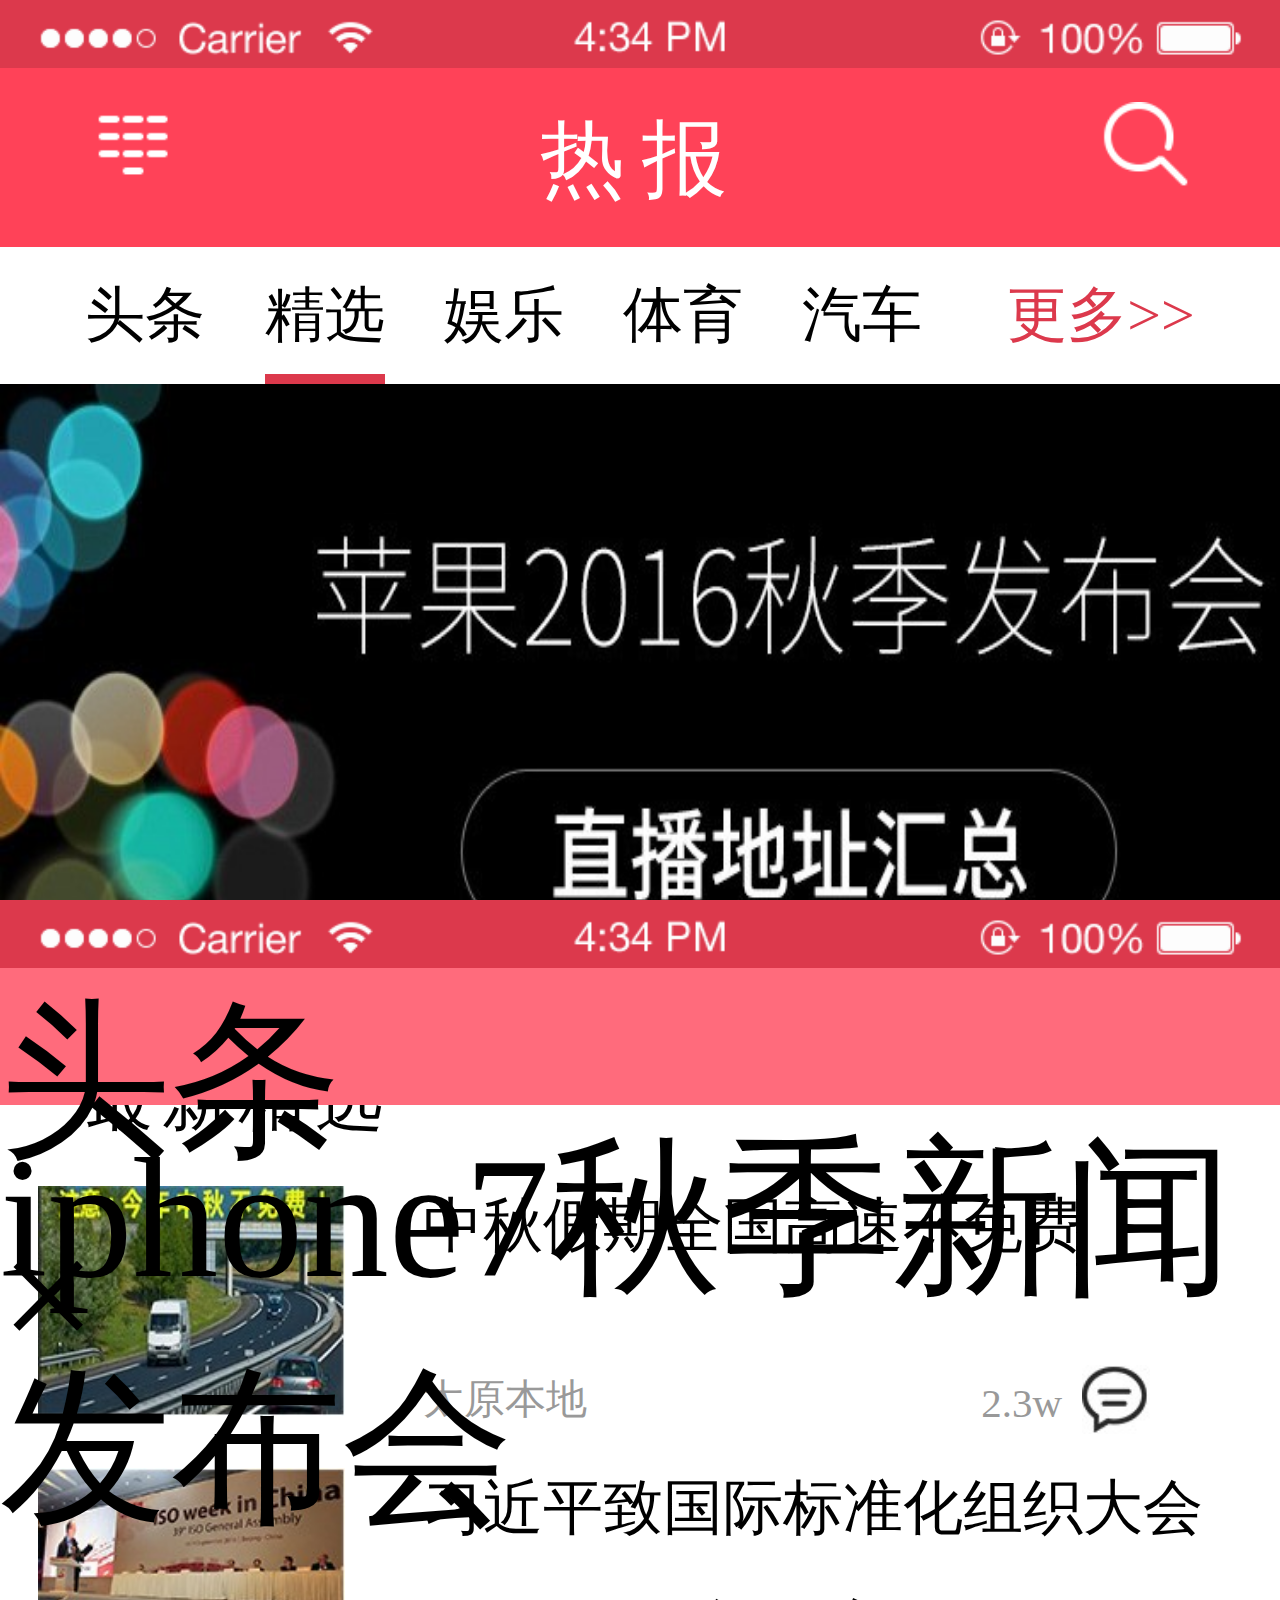
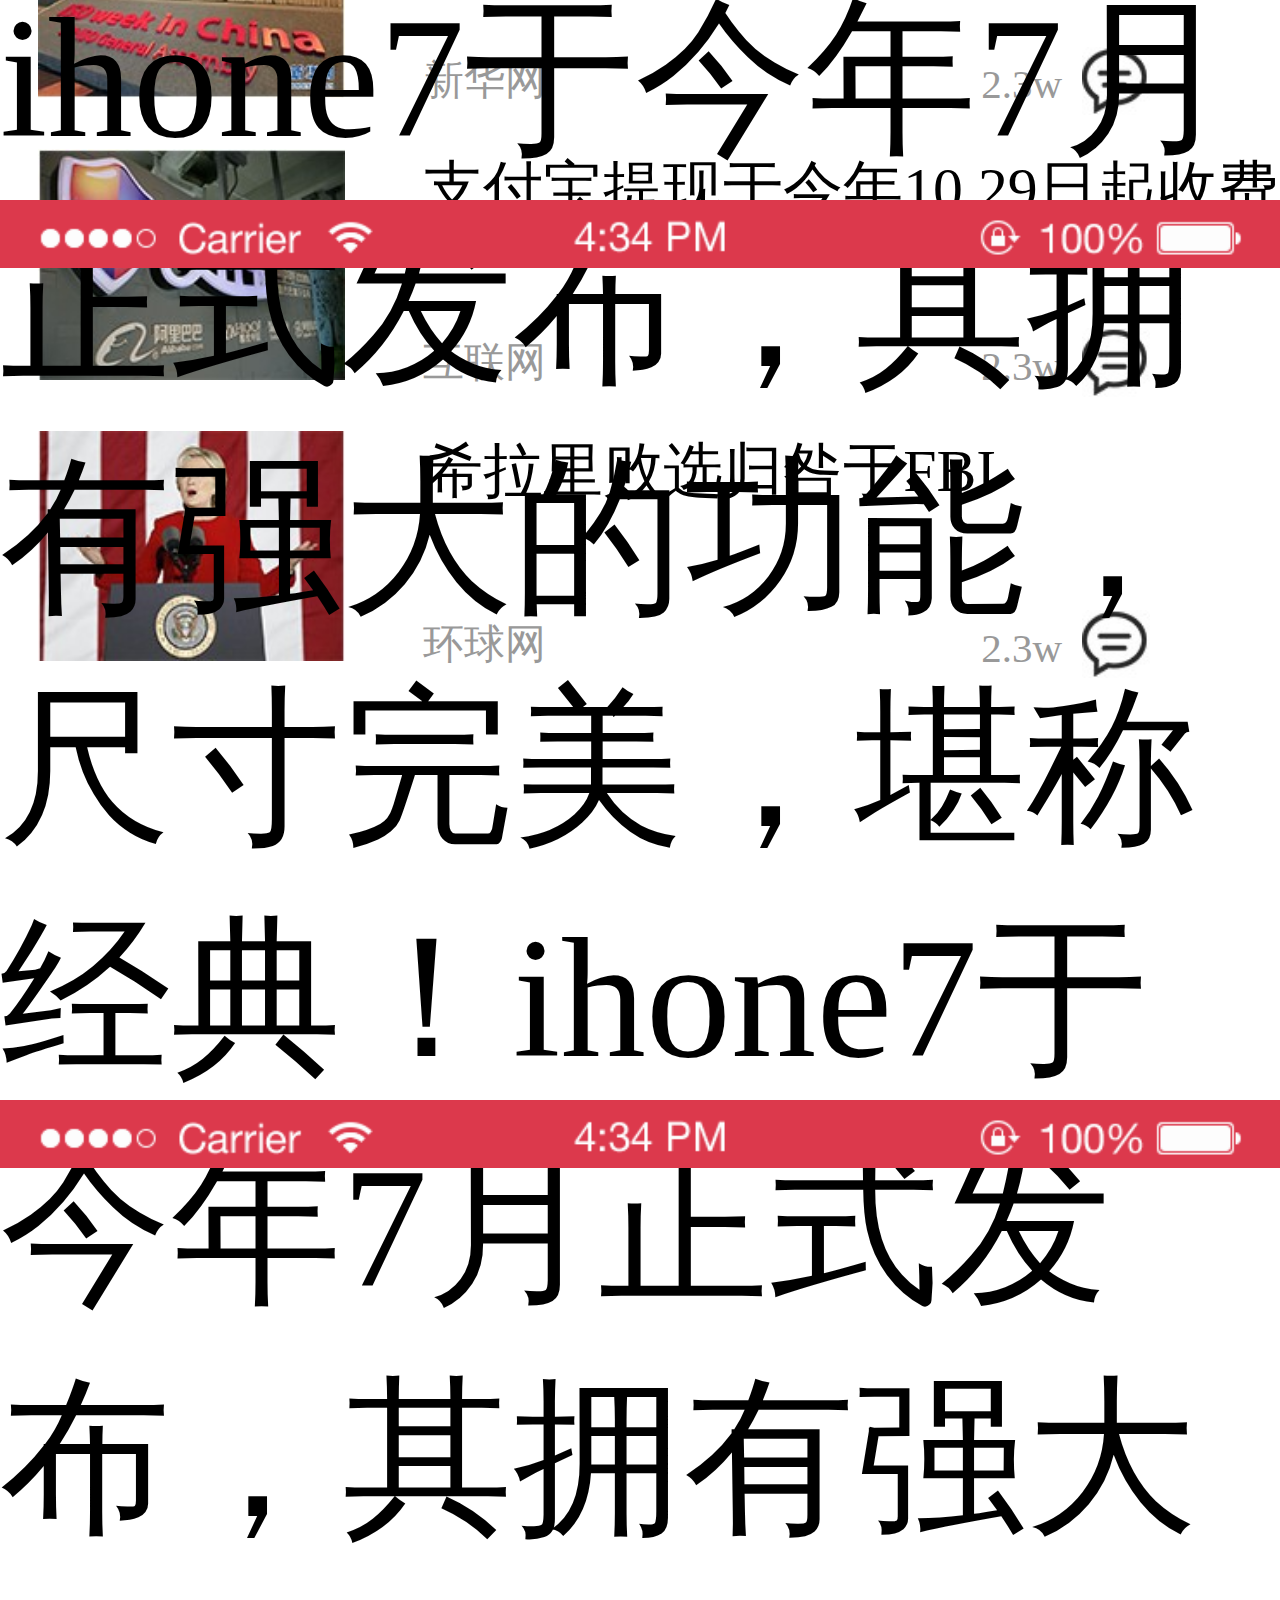
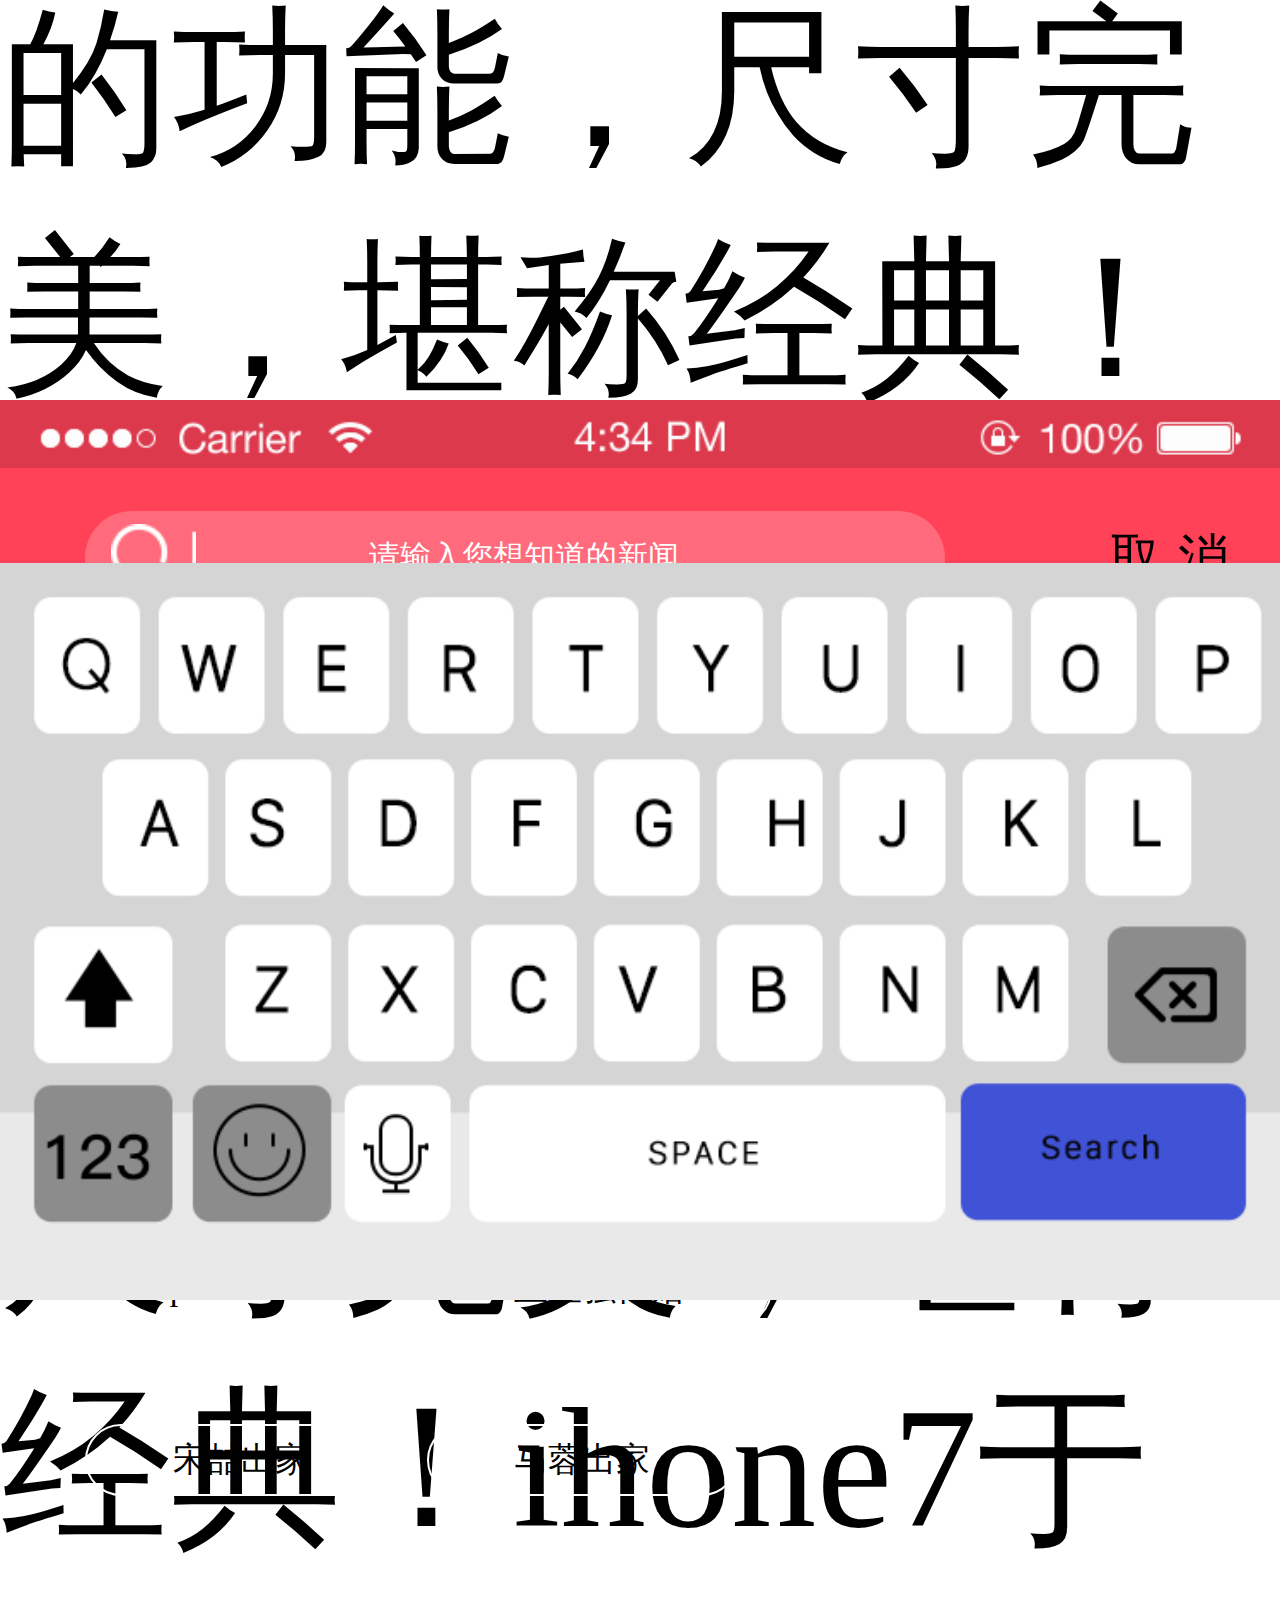
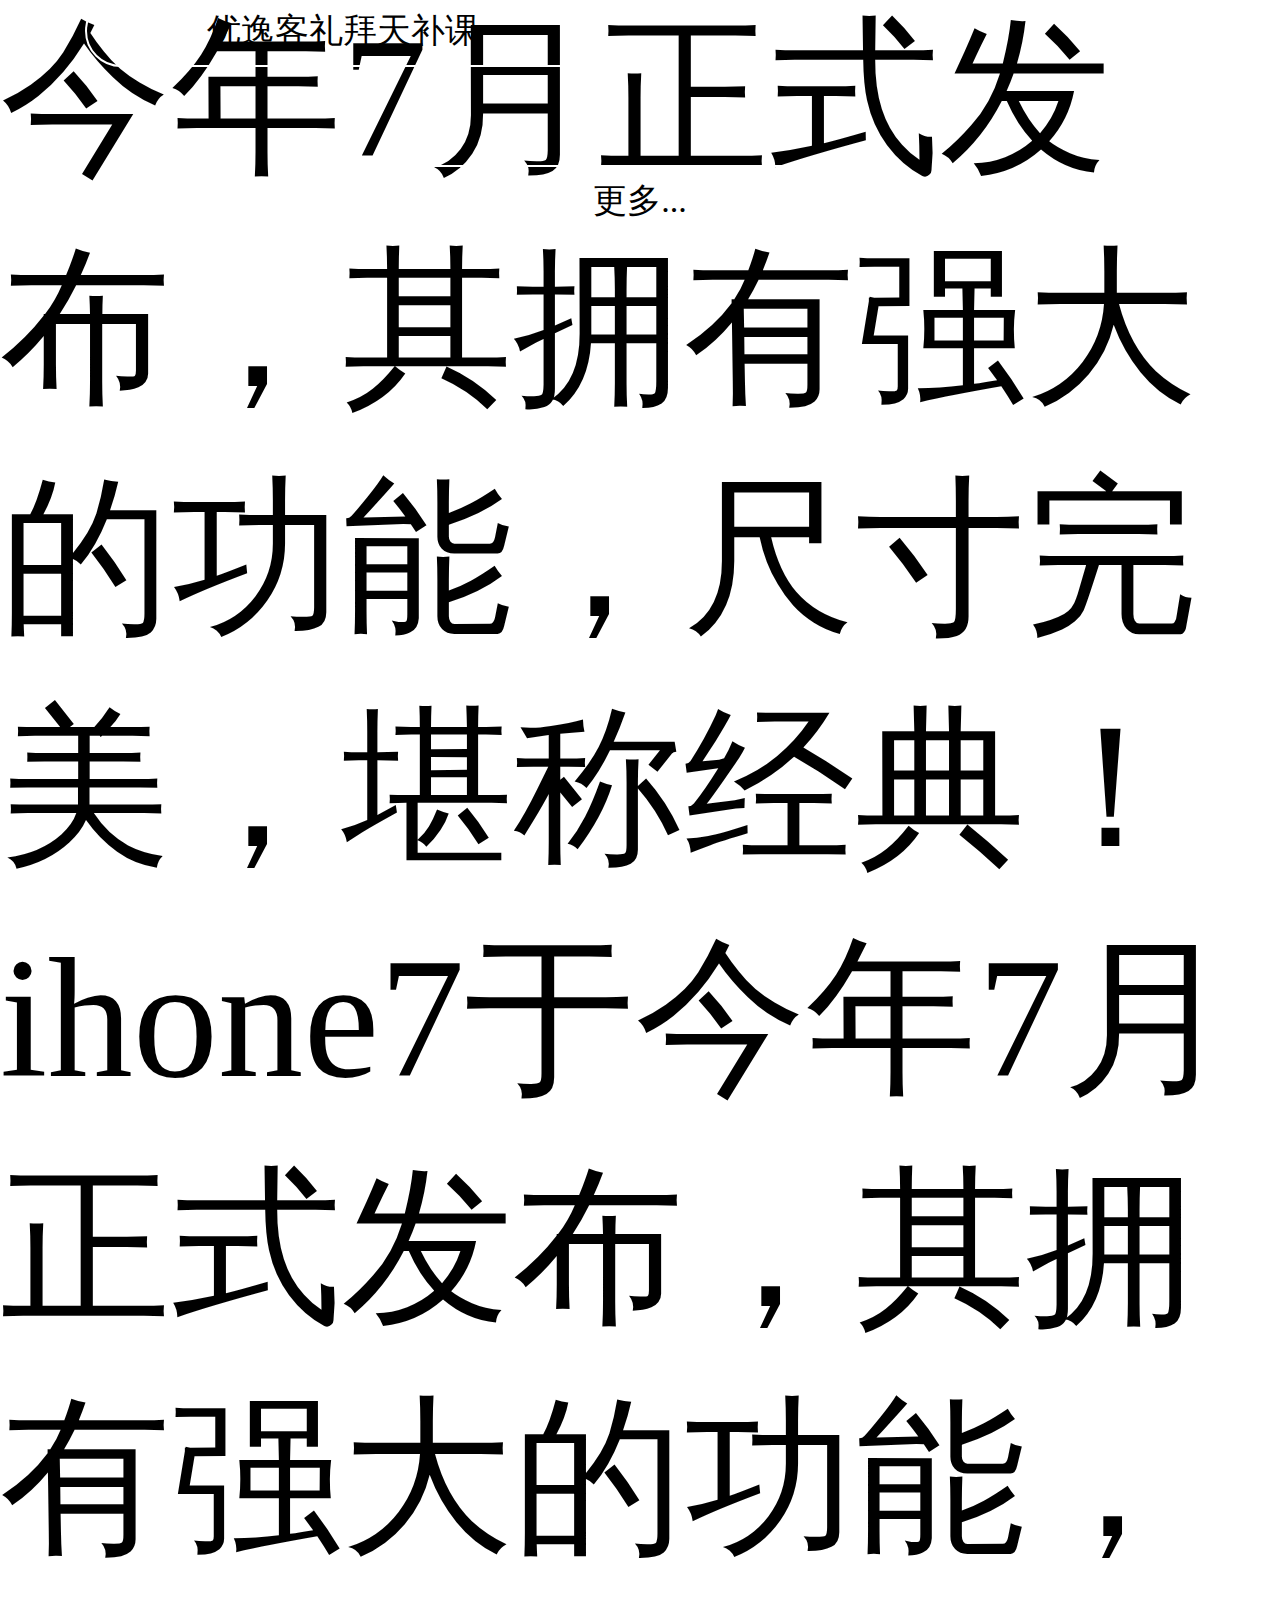
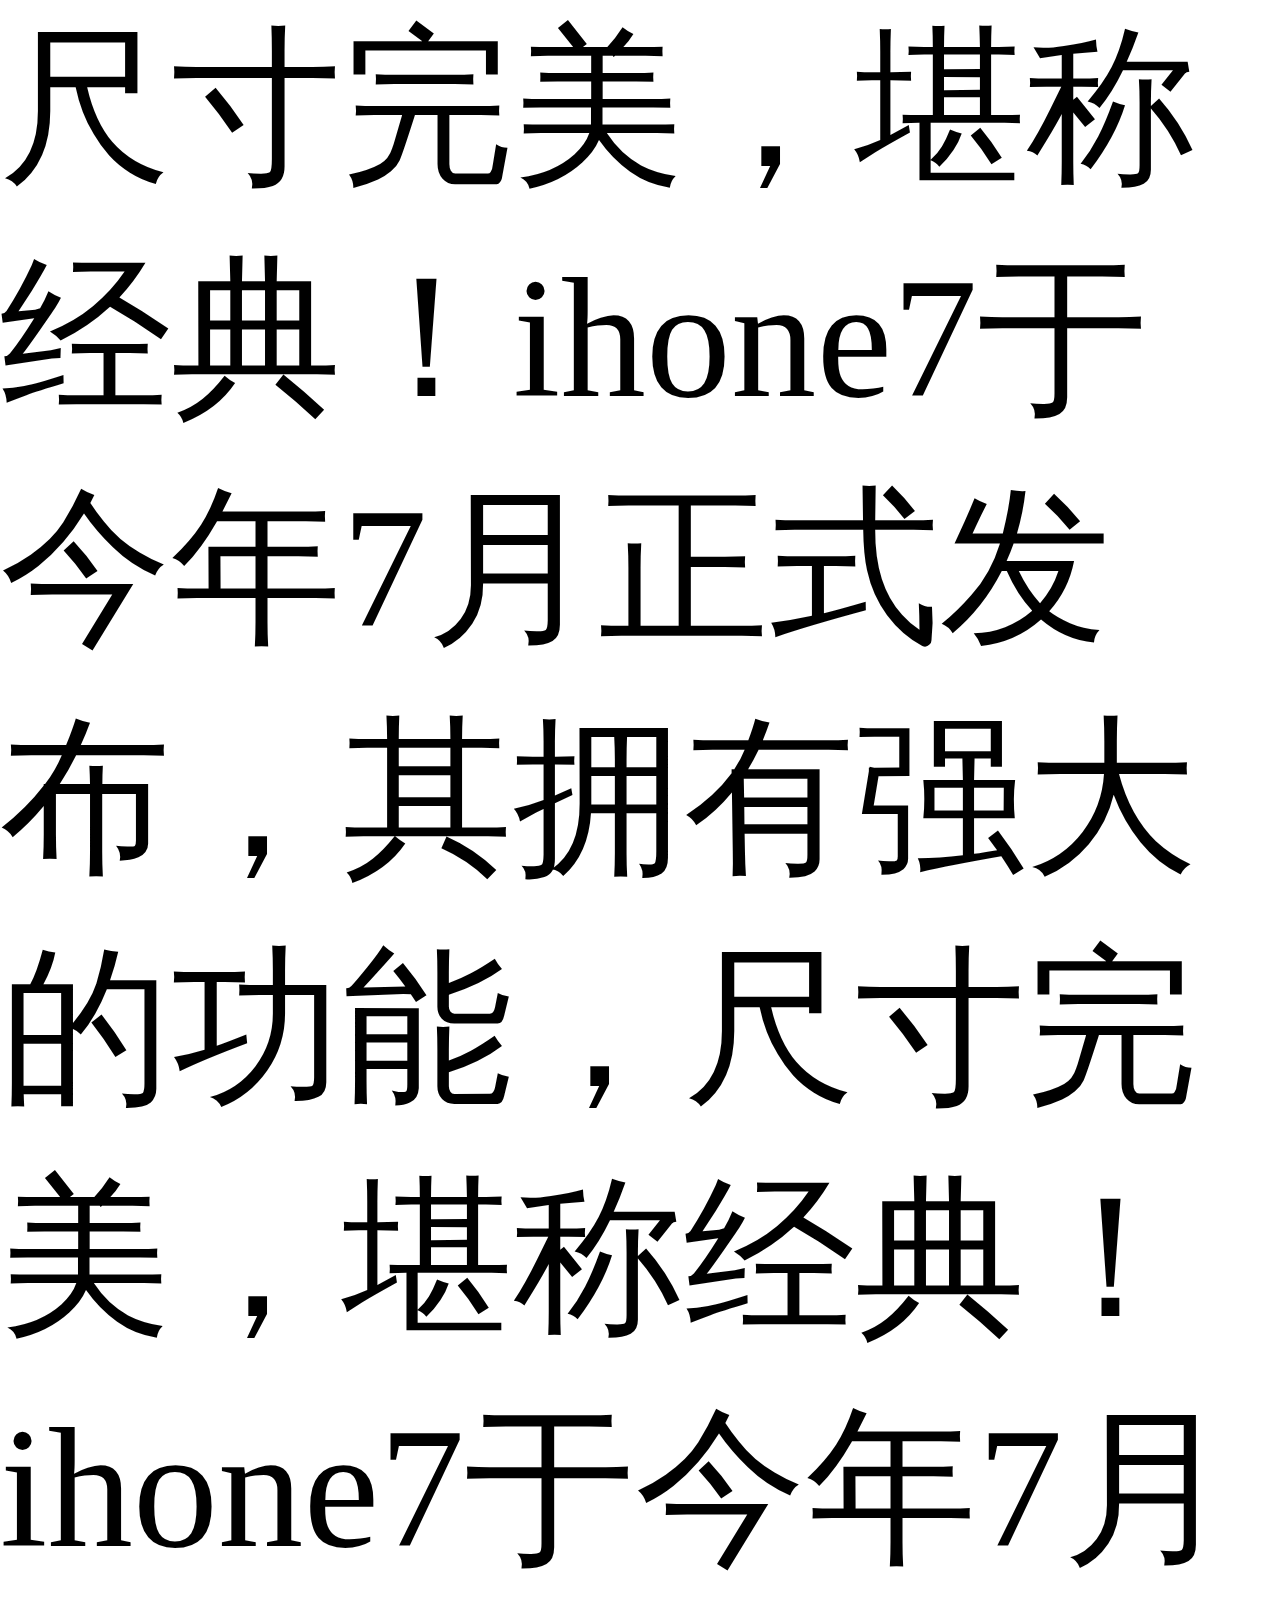
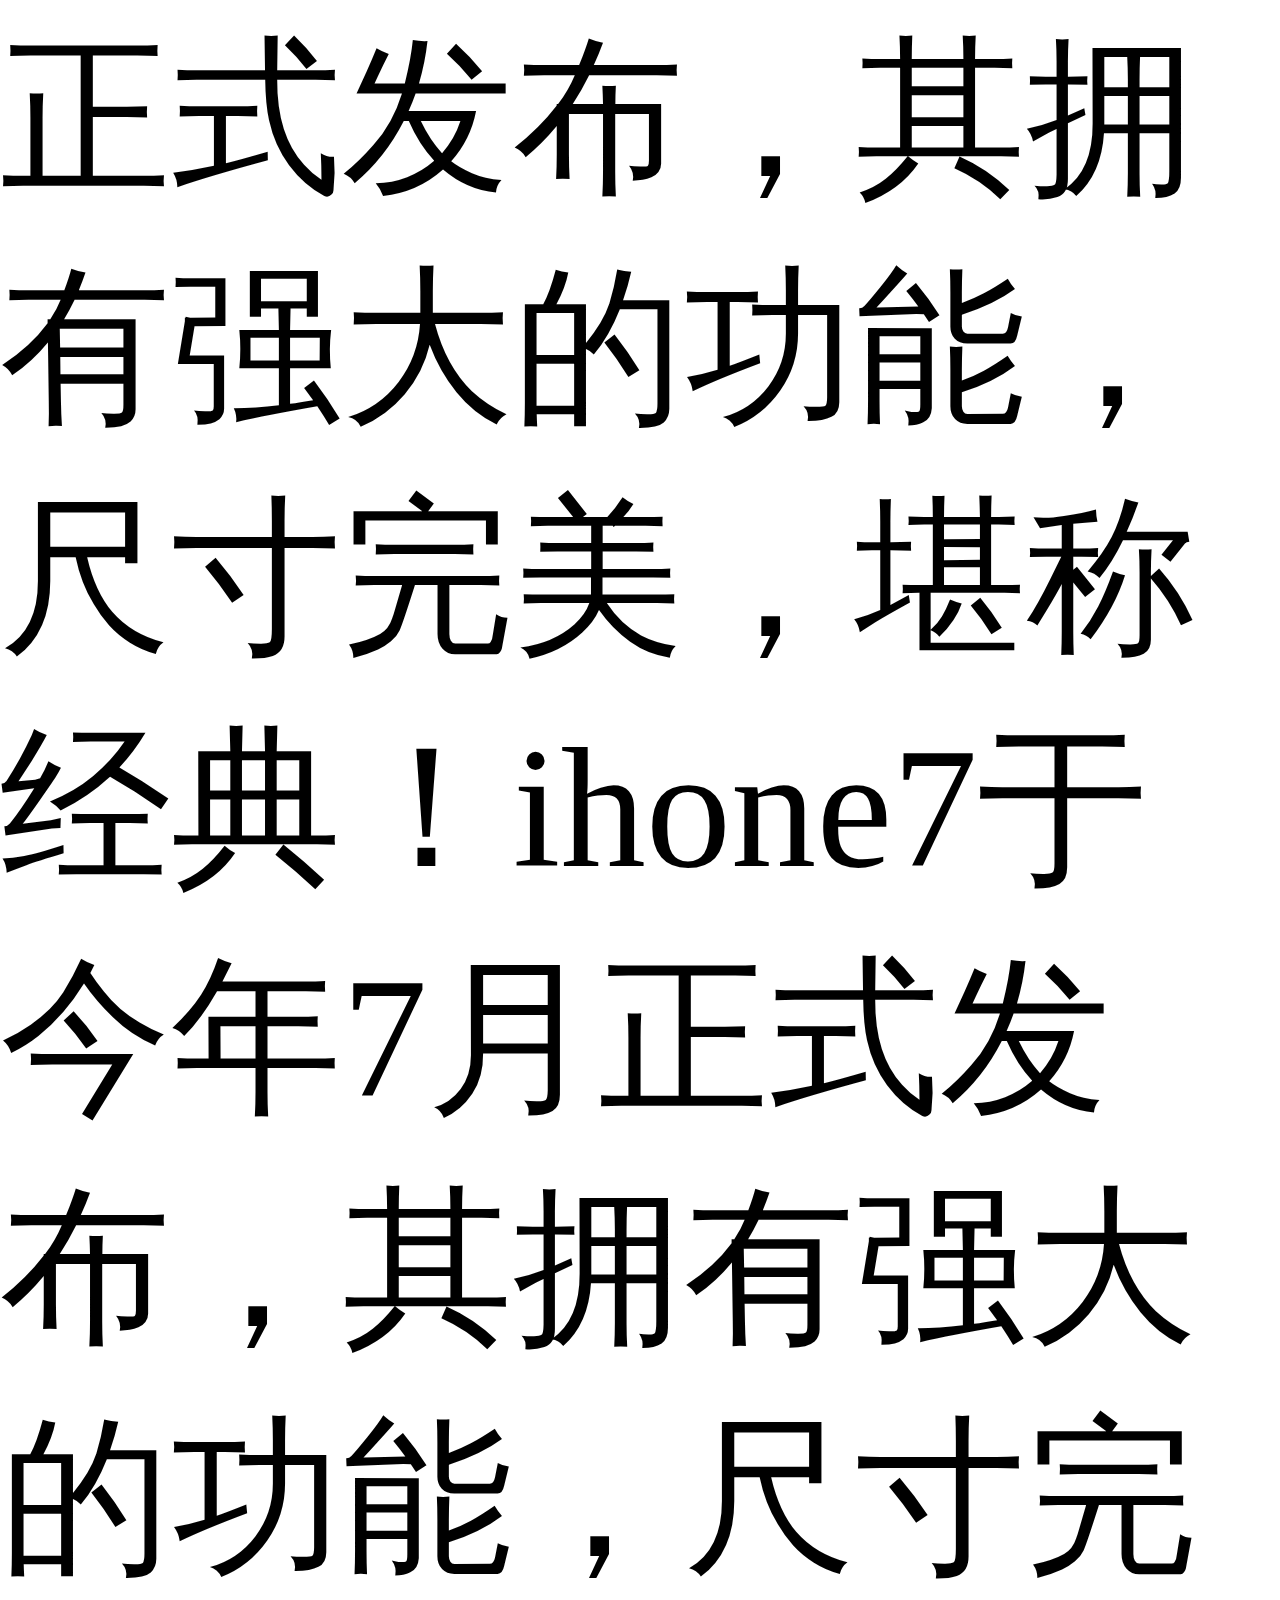
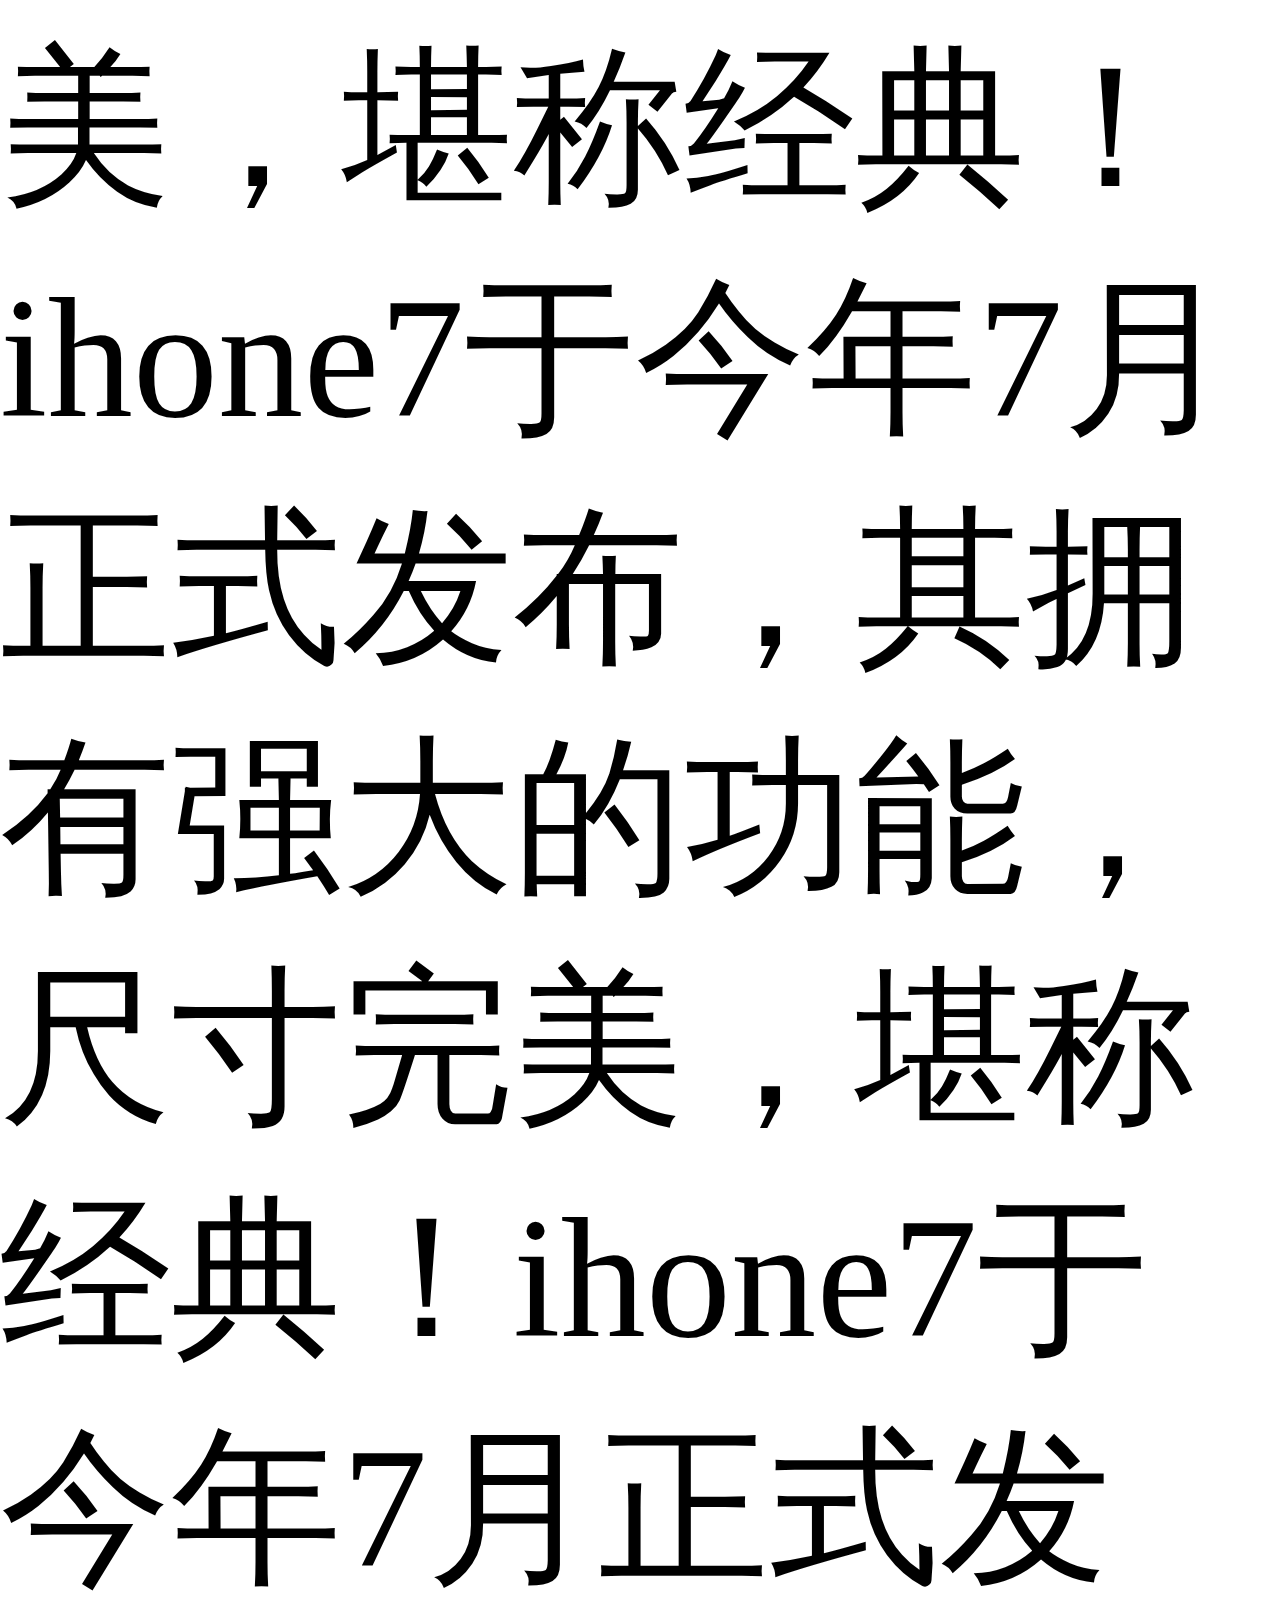
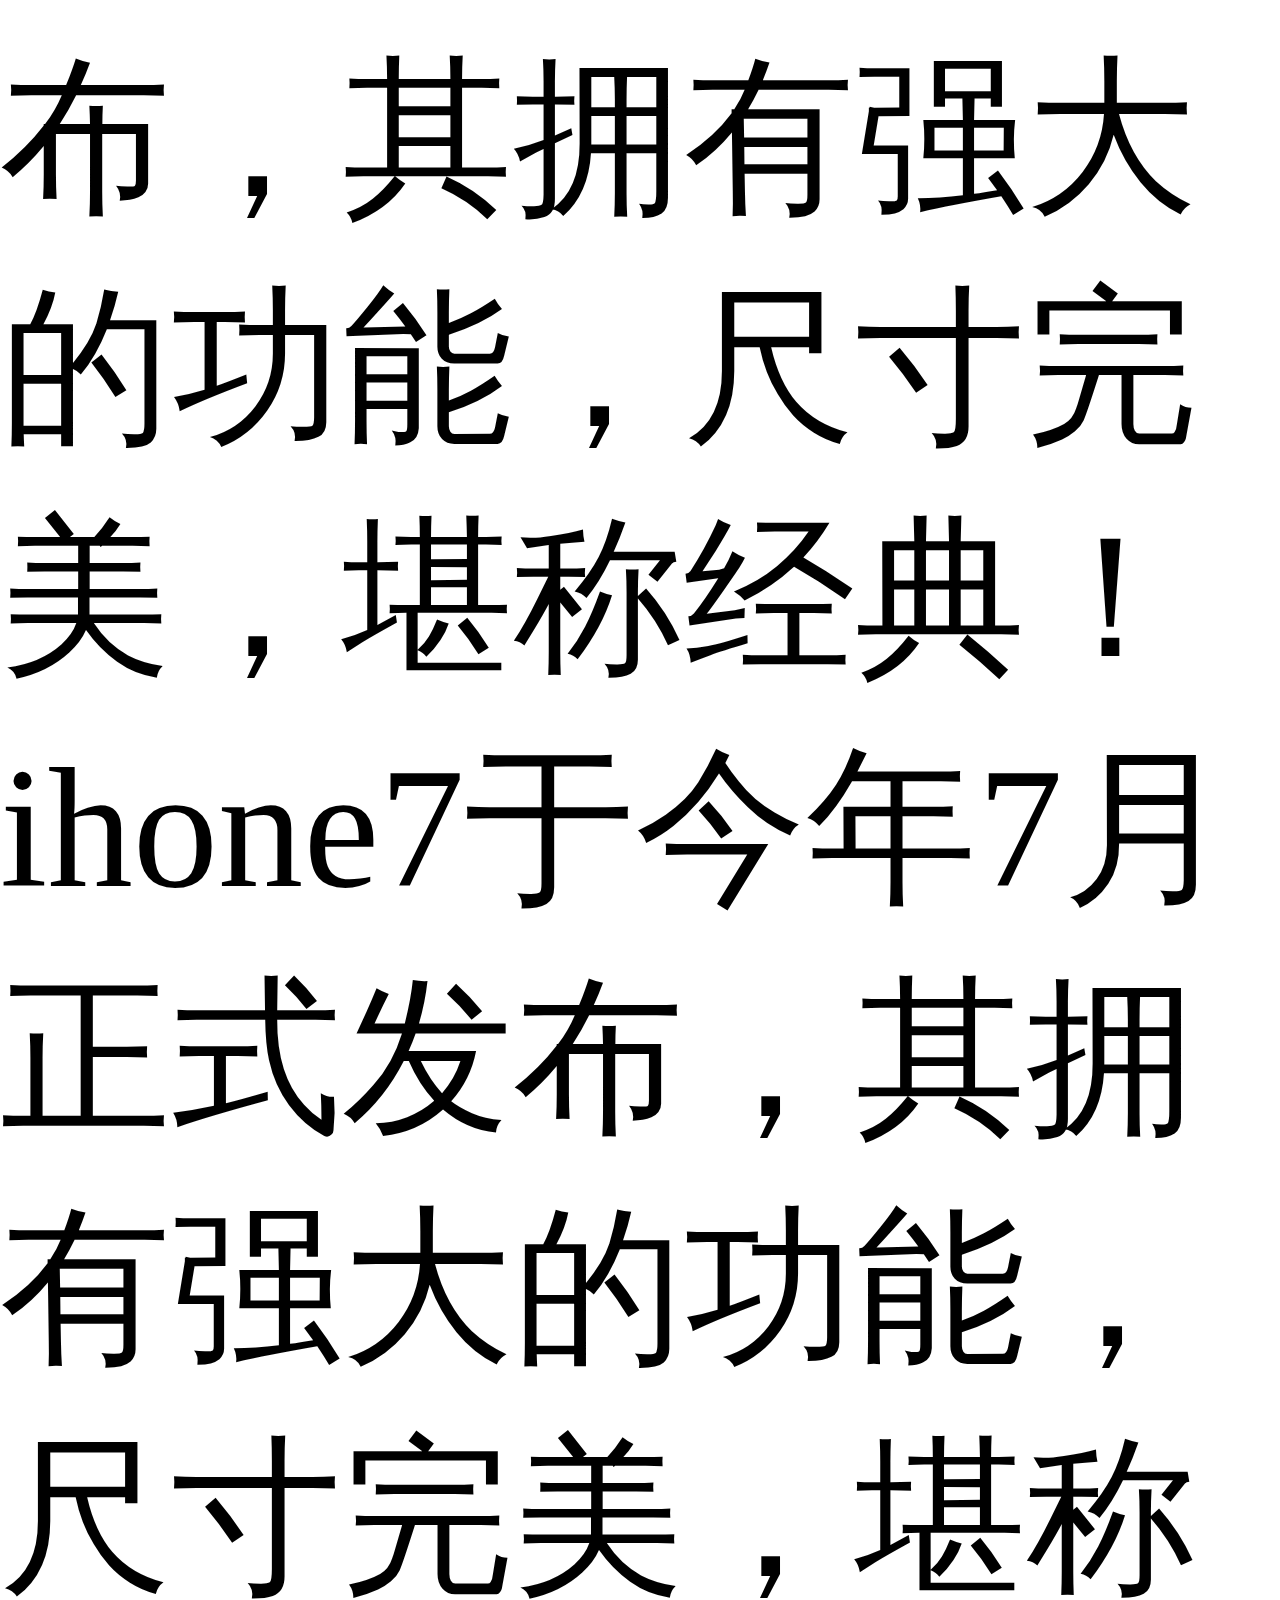
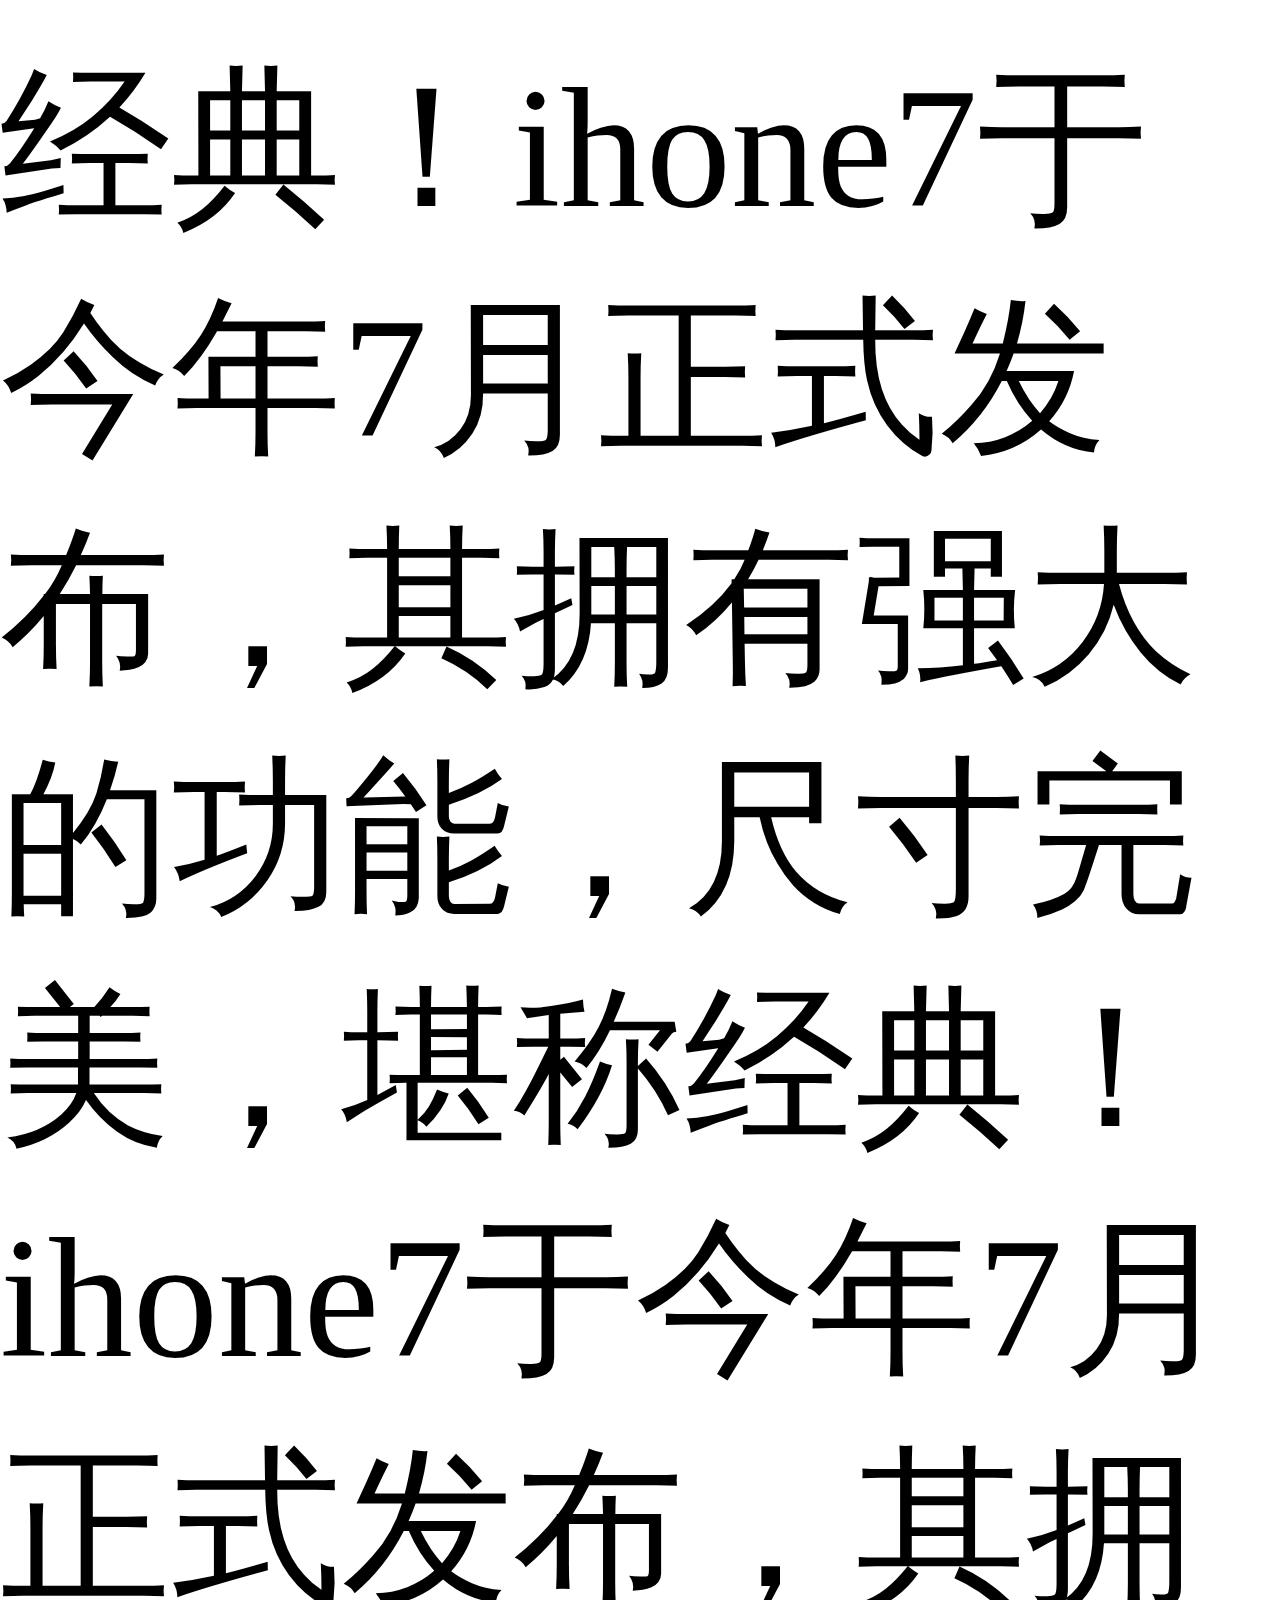
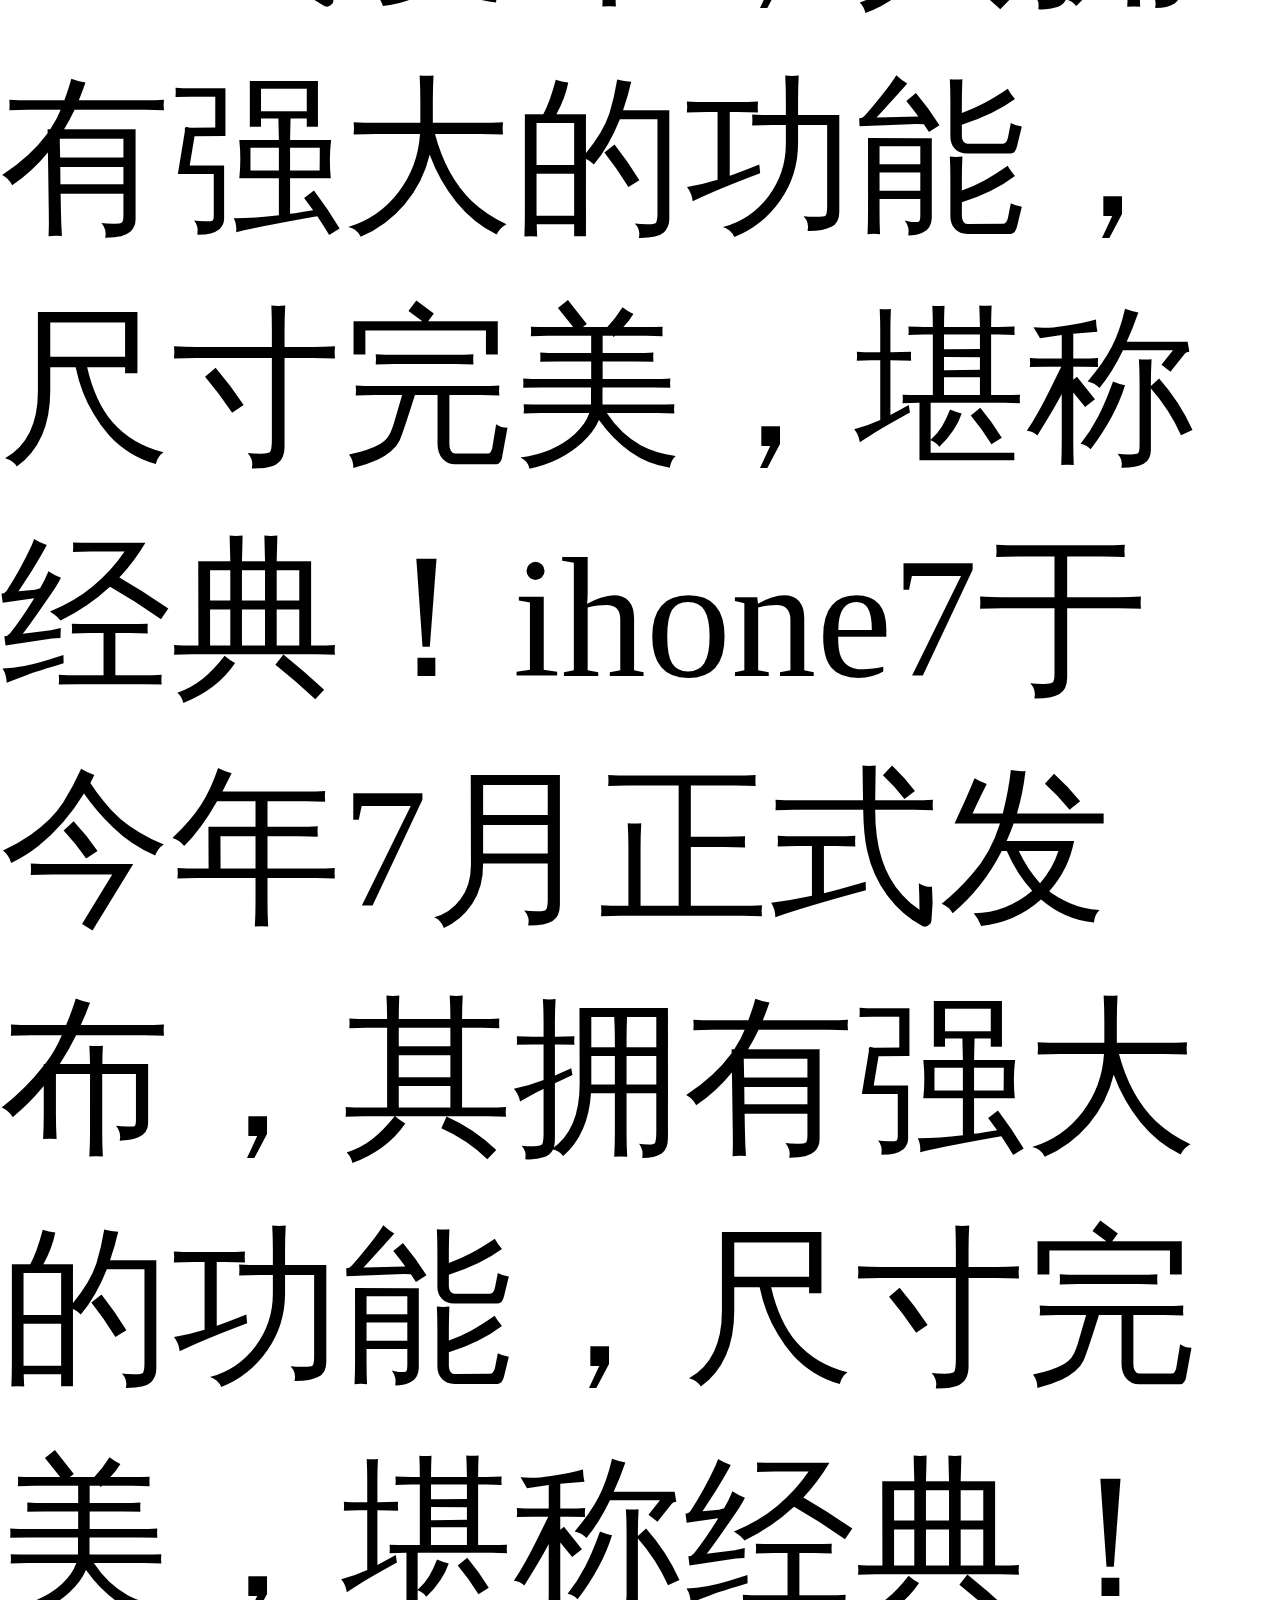
==== newsAPP/index.html @ abadb8e4 "add" ====
<!DOCTYPE html>
<html>
<head>
    <meta charset="utf-8">
    <meta name="viewport" content="initial-scale=1.0, maximum-scale=1.0, user-scalable=no" />
    <title></title>
    <script type="text/javascript">
    	function resize(originSize,type){
   			var type=type||"x";
   			if(type=="x"){
   				var width=document.documentElement.clientWidth;//逻辑像素
   				var scale=width/originSize*100;
   			}else if(type=="y"){
   				var height=document.documentElement.clientHeight//逻辑像素
   				console.log(height)
   				var scale=height/originSize*100;
   			}
   			
   			document.getElementsByTagName("html")[0].style.fontSize=scale+"px";
   		}  
   		window.onload=function(){
		resize(750);
		var mySwiper = new Swiper ('.swiper-container', {
            direction: 'horizontal',
            loop: true,
                // 如果需要分页器
            pagination: '.swiper-pagination',

                        
              onInit: function(swiper){ //Swiper2.x的初始化是onFirstInit
              	swiperAnimateCache(swiper); //隐藏动画元素
                swiperAnimate(swiper); //初始化完成开始动画
              }, 
              onSlideChangeEnd: function(swiper){ 
                swiperAnimate(swiper); //每个slide切换结束时也运行当前slide动画
              }
            
  }) 
		}
    </script>
</head>
<style>
    body,html{
		padding:0;margin:0;width:100%;height: 100%;font-family: "微软雅黑";
	}
	.swiper-container{
		width:100%;height: 100%;
	}
	.swiper-wrapper{
		width:100%;height: 100%;
	}
	.swiper-slide{
		width:100%;height: 100%;position: relative;
		/*background:#F13641;*/
	}

	.power{
		width:100%;
		height:0.4rem;background:url(images/sousuo02.png);
		background-size: cover;
	}
/*1.*/
.shouye{
	width:100%;height: 1.05rem;background:#ff4258;
	position: relative;
}
.shouyecon{
	width:6.5rem;height: 0.8rem;margin-left: 0.5rem;
	display:flex;justify-content: space-between;
	position: absolute;left:0;top:0.2rem;
}
.sycon1{
	width:0.62rem;height: 0.49rem;background: url(images/shouye01.png);
	background-size: cover;
}
.sycon2{
	background: url(images/shouye02.png);width:0.6rem;height: 0.5rem;
	background-size: cover;
}
.syzi{
	font-size: 0.5rem;color:#fff;font-weight: 500;letter-spacing: 0.1rem;
}
.liebiao{
	width:6.5rem;height:0.8rem;background: #fff;margin-left: 0.5rem;
	line-height: 0.8rem;display:flex;justify-content: space-between;
}
.liebiao div{
	float:left;
	font-size: 0.35rem;
}
.zhengzhi{
	color:#dc394c;margin-left: 0.15rem;
}
.jingxuan{
	border-bottom: 0.06rem solid#dc394c;
}
.lunbo{
	width:7.5rem;height: 3.70rem;
}
.new1{
	width:100%;height: 100%;;
	background: url(images/xinwen1.jpg) no-repeat;
	background-size:7.5rem 3.7rem;
}
.zuixinzi{
	width:6.5rem;height: 1rem;font-size: 0.4rem;line-height: 1rem;
	margin-left:0.5rem;letter-spacing: 0.05rem;
}
.zuixin{
	width:100%;height: 1.65rem;position:relative;
}
.zxtu1{
	width:1.8rem;height: 1.35rem;
	position: absolute;left:0.22rem;top:0;
	background: url(images/liebiao1.jpg);
	background-size:1.8rem 1.35rem;
}
.zxtu2{
	width:1.8rem;height: 1.35rem;
	position: absolute;left:0.22rem;top:0;
	background: url(images/liebiao2.jpg);
	background-size:1.8rem 1.35rem;
}
.zxtu3{
	width:1.8rem;height: 1.35rem;
	position: absolute;left:0.22rem;top:0;
	background: url(images/liebiao3.jpg);
	background-size:1.8rem 1.35rem;
}
.zxtu4{
	width:1.8rem;height: 1.35rem;
	position: absolute;left:0.22rem;top:0;
	background: url(images/liebiao4.jpg);
	background-size:1.8rem 1.35rem;
}
.zxtitle1{
	font-size:0.35rem;position:absolute;left:2.48rem;
}
.difang1{
	font-size:0.24rem;position:absolute;left:2.48rem;bottom:0;color:#999;
	margin-bottom: 0.24rem;
}
.shuliang{
	font-size:0.24rem;position:absolute;left:5.75rem;bottom:0;color:#999;
	margin-bottom: 0.24rem;
}
.pingluncon{
	width:0.4rem;height: 0.4rem;
	background:url(images/xiaoxi.jpg);background-size: 0.4rem 0.4rem;
	position:absolute;right:0.76rem;bottom:0;
	margin-bottom: 0.2rem;
}
/*3.*/
.tttitle{
	width:100%;height: 0.8rem;background: #FF6B7C;
}
/*5.*/
.swiper-wrapper .swiper-slide:nth-child(5){
	background:#e9e9e9;
}
.sousuolan{
	width:100%;height: 1.05rem;background:#ff4258;
	position: relative;
}
.sousuo{
	position: absolute;
	left:0;right:0;top:0;bottom: 0;margin: auto;
	width:5.04rem;height:0.55rem;background: #ff6b7c;
	border-radius: 0.4rem;margin-left: 0.5rem;
}
.sousuoicon{
	width:0.5rem;height: 0.4rem;
	position:absolute;left:0;right:0;top:0;bottom: 0;margin: auto;
	margin-left:0.15rem;
	background: url(images/sousuo03.png) no-repeat;
	background-size: cover;
}
.zi{
	font-size: 0.18rem;text-align: center;line-height: 0.55rem;
	color:#fff;margin-left: 0.1rem;
}
.quxiao{
	width:.0.54rem;height: 0.36rem;color:#000000;font-size: 0.3rem;
	text-align:center;line-height: 0.36rem;
	position:absolute;left:0;right:0;top:0;bottom: 0;margin: auto;
    font-weight:500;margin-left: 6.3rem;letter-spacing: 0.10rem;
}
.jianpan{
	width:100%;height: 4.32rem;position:absolute;left:0;bottom:0;
	background: url(images/sousuo01.png) no-repeat;
	background-size: cover;
}
.remen{
	width:100%;height: 1rem;
	font-size: 0.60rem;color:#000;
	position:absolute;left:0;right:0;top:0;bottom: 0;margin: auto;
	margin-top: 2.2rem;text-align: center;letter-spacing: 0.14rem;
}
.xian1{
	width:6.5rem;height: 0.03rem;background: #a0a0a0;
	position:absolute;left:0;right:0;top:0;bottom: 0;margin: auto;
	margin-top: 3.5rem;
}
.remen1{
	position:absolute;left:0;right:0;top:0;bottom: 0;margin: auto;
	margin-left: 0.5rem;
	width:4.5rem;height: 0.4rem;border-radius: 0.4rem;border: 2px solid #fff;
	text-align: center;line-height: 0.4rem;font-size: 0.2rem;
	margin-top:4rem;
}
.remen2{
	position:absolute;left:0;right:0;top:0;bottom: 0;margin: auto;
	margin-left: 0.5rem;
	width:1.5rem;height: 0.4rem;border-radius: 0.4rem;border: 2px solid #fff;
	text-align: center;line-height: 0.4rem;font-size: 0.2rem;
	margin-top:5rem;
}
.remen3{
	position:absolute;left:0;right:0;top:0;bottom: 0;margin: auto;
	margin-left: 0.5rem;
	width:2rem;height: 0.4rem;border-radius: 0.4rem;border: 2px solid #fff;
	text-align: center;line-height: 0.4rem;font-size: 0.2rem;
	margin-top:5rem; margin-left: 2.5rem;
}
.remen4{
	position:absolute;left:0;right:0;top:0;bottom: 0;margin: auto;
	margin-left: 0.5rem;
	width:1.8rem;height: 0.4rem;border-radius: 0.4rem;border: 2px solid #fff;
	text-align: center;line-height: 0.4rem;font-size: 0.2rem;
	margin-top:6rem;
}
.remen5{
	position:absolute;left:0;right:0;top:0;bottom: 0;margin: auto;
	margin-left: 0.5rem;
	width:1.8rem;height: 0.4rem;border-radius: 0.4rem;border: 2px solid #fff;
	text-align: center;line-height: 0.4rem;font-size: 0.2rem;
	margin-top:6rem;margin-left: 2.5rem;
}
.remen6{
	position:absolute;left:0;right:0;top:0;bottom: 0;margin: auto;
	margin-left: 0.5rem;
	width:3rem;height: 0.4rem;border-radius: 0.4rem;border: 2px solid #fff;
	text-align: center;line-height: 0.4rem;font-size: 0.2rem;
	margin-top:7rem;
}
.remen7{
	position:absolute;left:0;right:0;top:0;bottom: 0;margin: auto;

	width:3rem;height: 0.4rem;border-radius: 0.4rem;border: 2px solid #fff;
	text-align: center;line-height: 0.4rem;font-size: 0.2rem;
	margin-top:8rem;
}

</style>
<body>
	<div class="swiper-container">
    <div class="swiper-wrapper">
        <div class="swiper-slide">
        	<div class="power"></div>
        	<div class="shouye">
        		<div class="shouyecon">
        			<div class="sycon1"></div>
        			<div class="syzi">热报</div>
        			<div class="sycon2"></div>
        		</div>
        	</div>
        	<div class="liebiao">
        		<div class="toutiao">头条</div>
        		<div class="jingxuan">精选</div>
        		<div class="yule">娱乐</div>
        		<div class="tiyu">体育</div>
        		<div class="qiche">汽车</div>
        		<div class="zhengzhi">更多>></div>
        	</div>
        	<div class="lunbo">
        		<div class="swiper-container">
                <div class="swiper-wrapper">
                    <div class="swiper-slide">
                    	<div class="new1"></div>
                    </div>
                    <!--<div class="swiper-slide">Slide 2</div>
                    <div class="swiper-slide">Slide 3</div>-->
                </div>
                <!-- 如果需要分页器 -->
                <div class="swiper-pagination"></div>
                </div>
        	</div>
        	<div class="zuixincon">
        		<div class="zuixinzi">最新精选</div>
        		<div class="zuixin">
        			<div class="zxtu1"></div>
        			<div class="zxtitle1">中秋假期全国高速不免费</div>
        			<div class="difang1">太原本地</div>
        			<div class="pinglun">
        				<div class="shuliang">2.3w</div>
        				<div class="pingluncon"></div>
        			</div>
        		</div>
        		<div class="zuixin">
        			<div class="zxtu2"></div>
        			<div class="zxtitle1">习近平致国际标准化组织大会</div>
        			<div class="difang1">新华网</div>
        			<div class="pinglun">
        				<div class="shuliang">2.3w</div>
        				<div class="pingluncon"></div>
        			</div>
        		</div>
        		<div class="zuixin">
        			<div class="zxtu3"></div>
        			<div class="zxtitle1">支付宝提现于今年10.29日起收费 </div>
        			<div class="difang1">互联网</div>
        			<div class="pinglun">
        				<div class="shuliang">2.3w</div>
        				<div class="pingluncon"></div>
        			</div>
        		</div>
        		<div class="zuixin">
        			<div class="zxtu4"></div>
        			<div class="zxtitle1">希拉里败选归咎于FBI</div>
        			<div class="difang1">环球网</div>
        			<div class="pinglun">
        				<div class="shuliang">2.3w</div>
        				<div class="pingluncon"></div>
        			</div>
        		</div>
        	</div>
        </div>
        <div class="swiper-slide">
        	<div class="power"></div>
        	<div class="tttitle">
        		<div class="toutiao">头条</div>
        	    <div class="guanbi">×</div>
        	</div>
        	<div class="toutiaocon">
        		<div class="ttbiaoti">iphone7秋季新闻发布会</div>
        		<div class="ttneirong">ihone7于今年7月正式发布，其拥有强大的功能，尺寸完美，堪称经典！ihone7于今年7月正式发布，其拥有强大的功能，尺寸完美，堪称经典！ihone7于今年7月正式发布，其拥有强大的功能，尺寸完美，堪称经典！ihone7于今年7月正式发布，其拥有强大的功能，尺寸完美，堪称经典！ihone7于今年7月正式发布，其拥有强大的功能，尺寸完美，堪称经典！ihone7于今年7月正式发布，其拥有强大的功能，尺寸完美，堪称经典！ihone7于今年7月正式发布，其拥有强大的功能，尺寸完美，堪称经典！ihone7于今年7月正式发布，其拥有强大的功能，尺寸完美，堪称经典！ihone7于今年7月正式发布，其拥有强大的功能，尺寸完美，堪称经典！ihone7于今年7月正式发布，其拥有强大的功能，尺寸完美，堪称经典！ihone7于今年7月正式发布，其拥有强大的功能，尺寸完美，堪称经典！ihone7于今年7月正式发布，其拥有强大的功能，尺寸完美，堪称经典！ihone7于今年7月正式发布，其拥有强大的功能，尺寸完美，堪称经典！ihone7于今年7月正式发布，其拥有强大的功能，尺寸完美，堪称经典！
        		</div>
        	</div>
        </div>
        <div class="swiper-slide">
        	<div class="power"></div>
        </div>
        <div class="swiper-slide">
        	<div class="power"></div>
        </div>
        <div class="swiper-slide">
        	<div class="power"></div>
        	<div class="sousuolan">
        		<div class="sousuo">
        			<div class="sousuoicon"></div>
        			<div class="zi">请输入您想知道的新闻</div>
        		</div>
        		<div class="quxiao">取消</div>
        	</div>
        	<div class="sousuocon">
        		<div class="remen">热门搜索</div>
        		<div class="xian1"></div>
        		<div class="remen1">习大大访问优逸客再被神秘人赶出去</div>
        		<div class="remen2">iphone8</div>
        		<div class="remen3">王宝强再婚</div>
        		<div class="remen4">宋喆出家</div>
        		<div class="remen5">马蓉出家</div>
        		<div class="remen6">优逸客礼拜天补课</div>
        		<div class="remen7">更多...</div>
        	</div>
        	<div class="jianpan"></div>
        </div>
    </div>
    
    <!-- 如果需要导航按钮 -->
    <div class="swiper-button-prev"></div>
    <div class="swiper-button-next"></div>
    
</div>
</body>
</html>
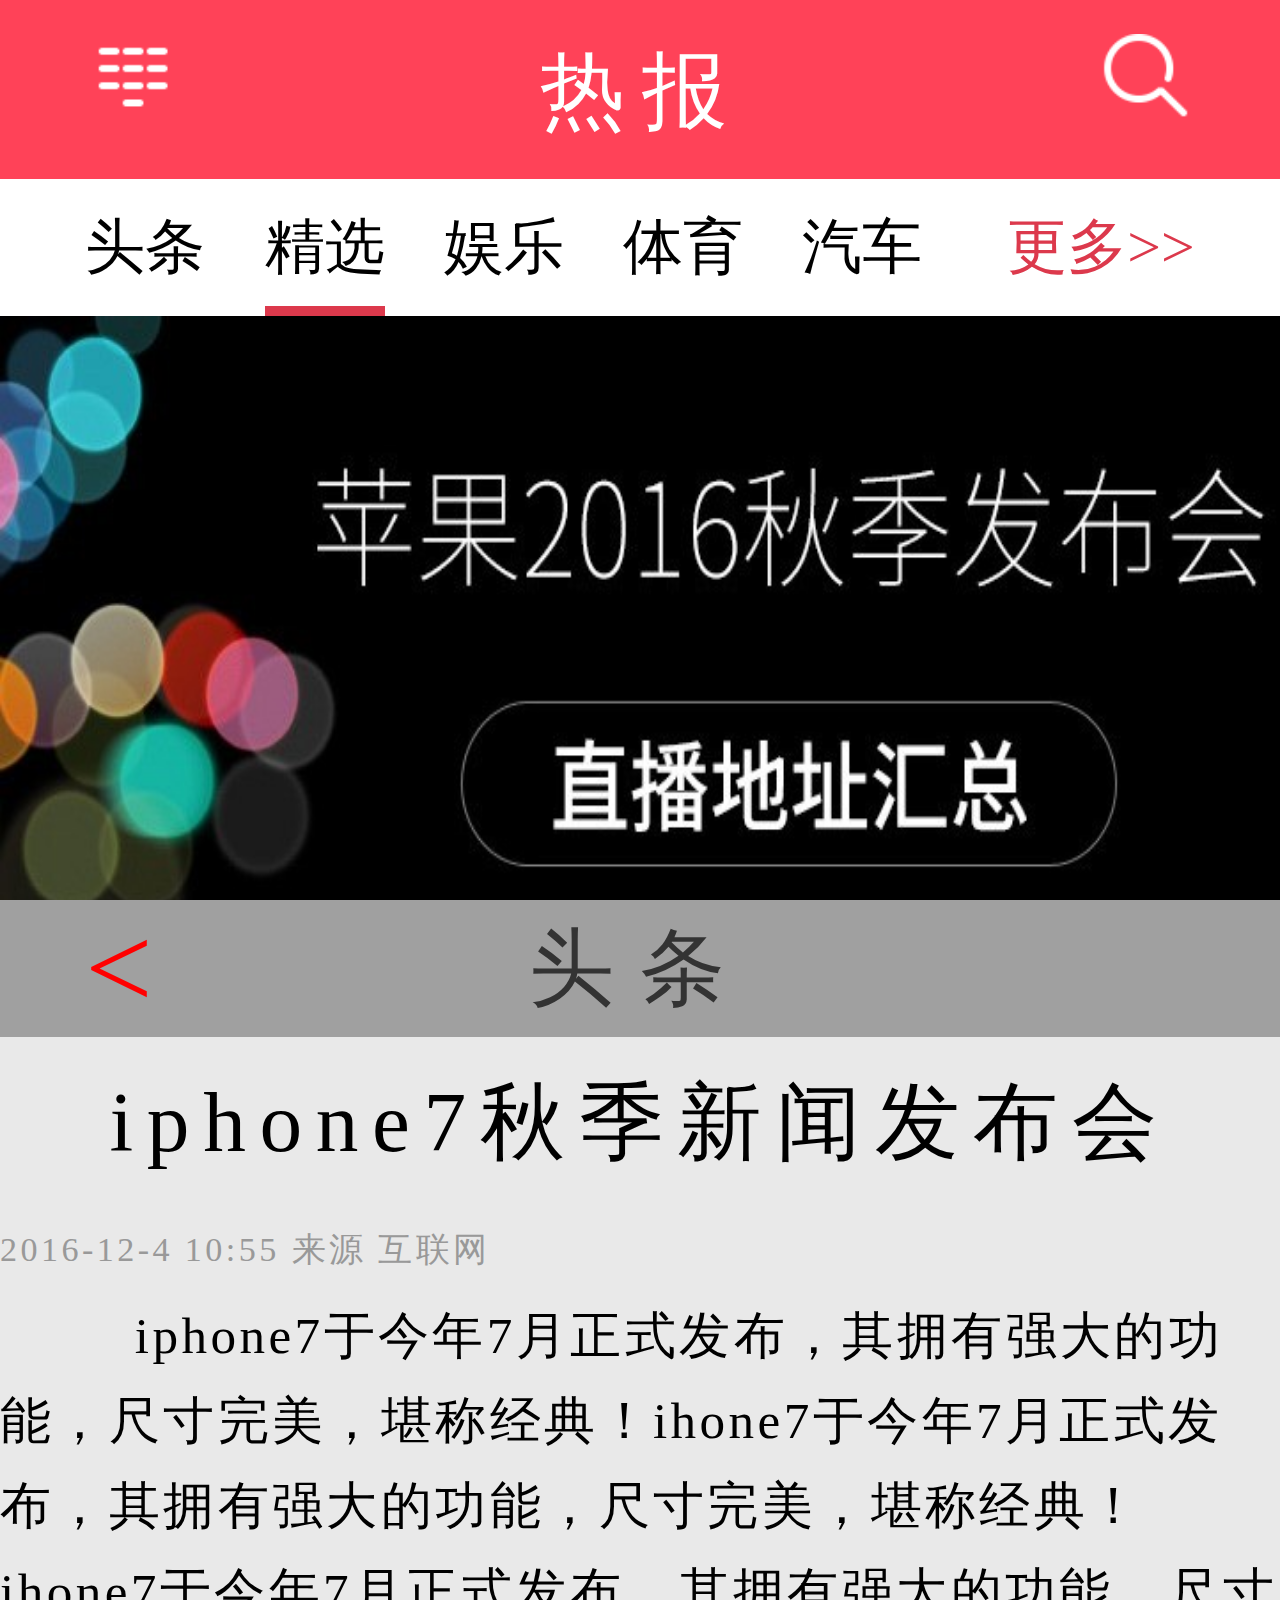
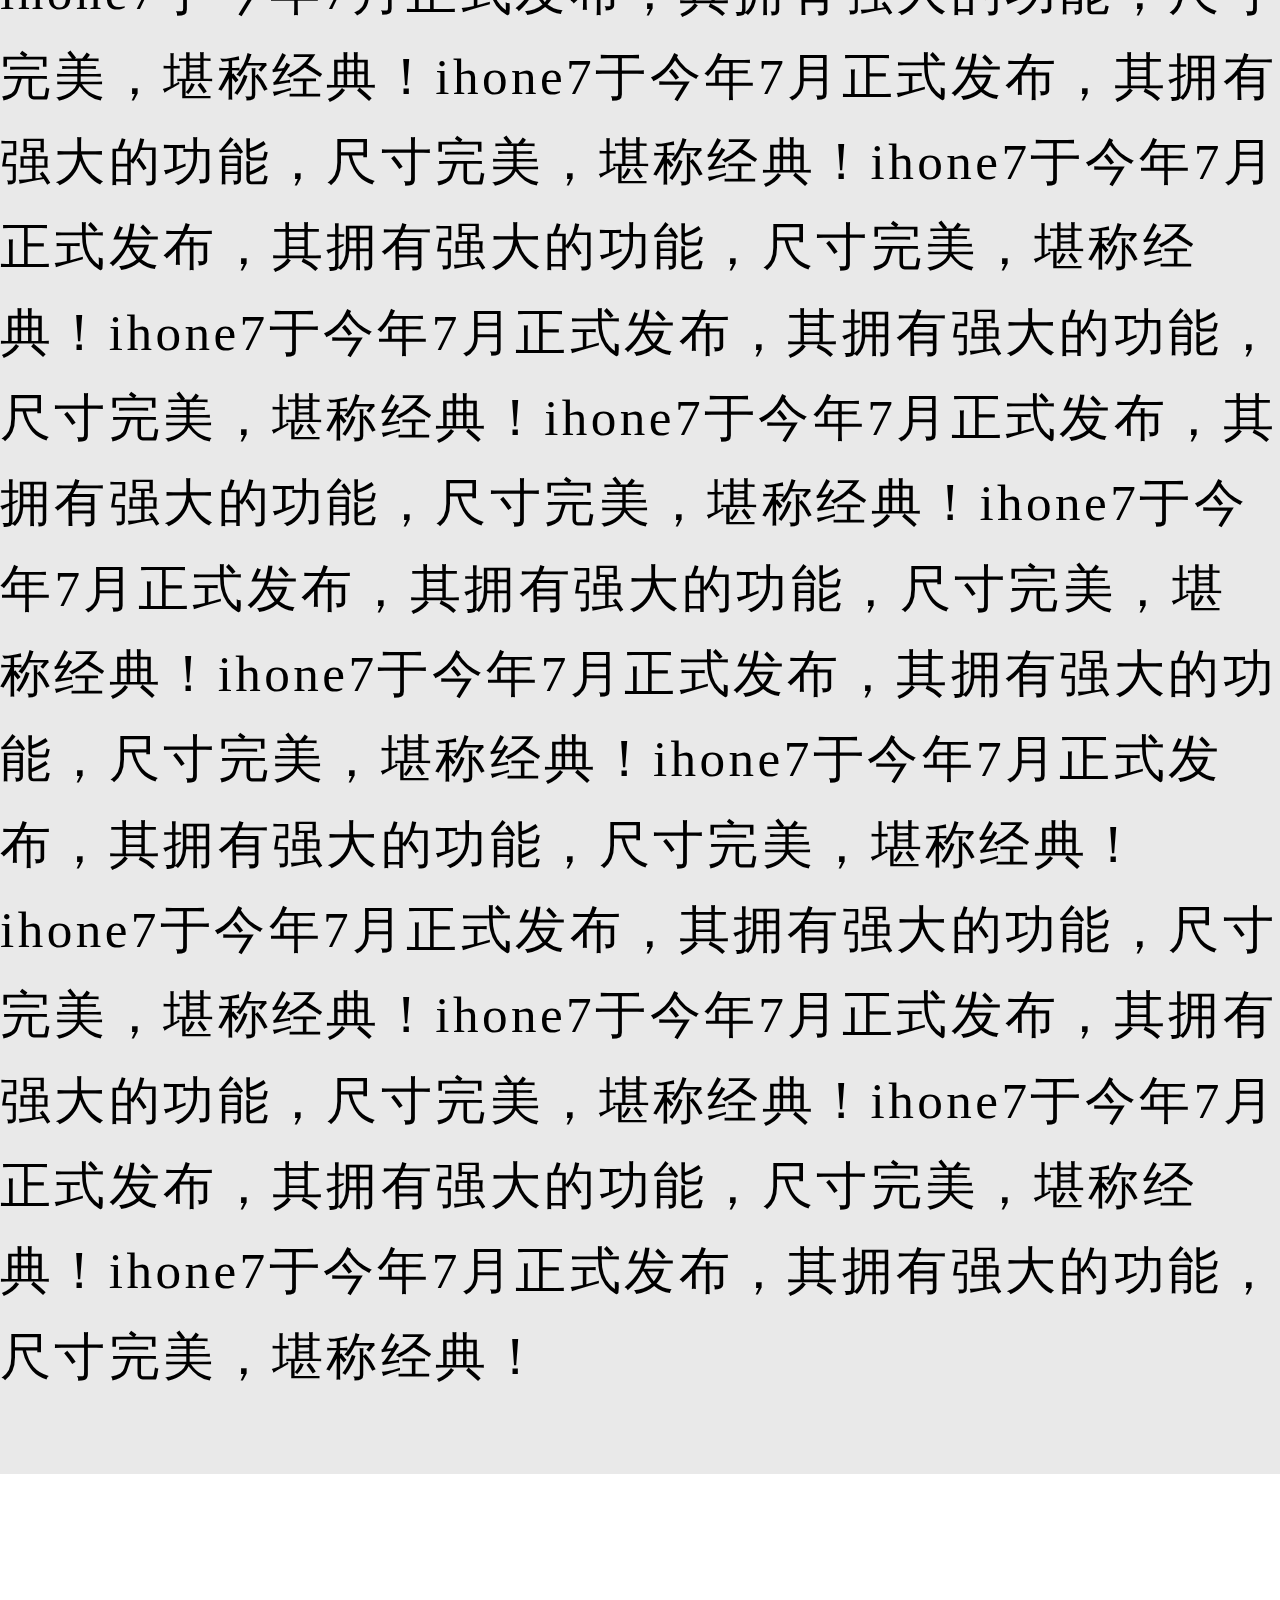
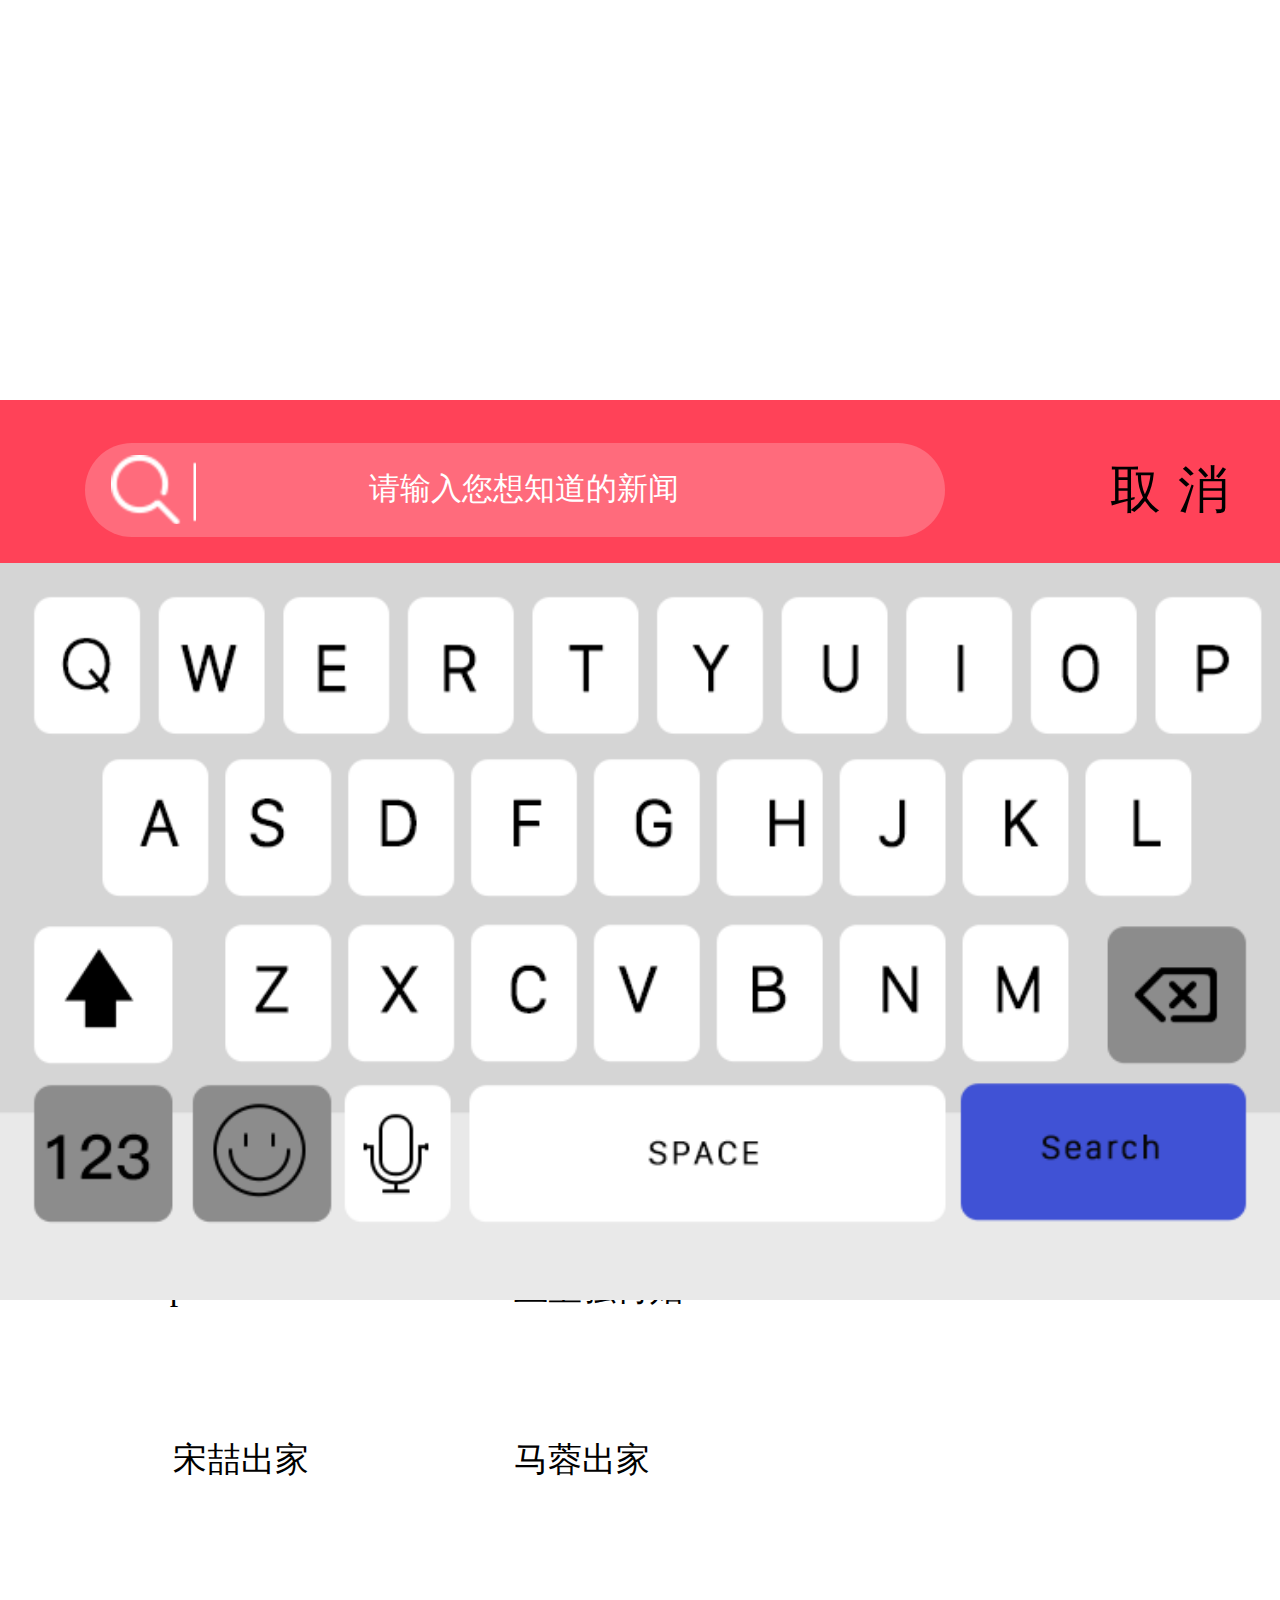
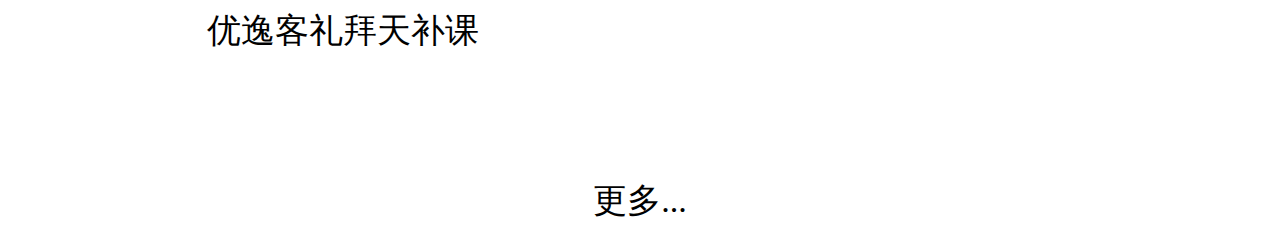
==== commit 11209c4b: "add" ====
--- a/newsAPP/index.html
+++ b/newsAPP/index.html
@@ -54,11 +54,11 @@
 		/*background:#F13641;*/
 	}
 
-	.power{
+	/*.power{
 		width:100%;
 		height:0.4rem;background:url(images/sousuo02.png);
 		background-size: cover;
-	}
+	}*/
 /*1.*/
 .shouye{
 	width:100%;height: 1.05rem;background:#ff4258;
@@ -152,7 +152,34 @@
 }
 /*3.*/
 .tttitle{
-	width:100%;height: 0.8rem;background: #FF6B7C;
+	width:100%;height: 0.8rem;background: #A0A0A0;
+	position: relative;
+}
+.toutiao1{
+	width:1.3rem;height:100%;line-height: 0.8rem;
+	position:absolute;left:0;right:0;top:0;bottom: 0;margin: auto;
+	font-size: 0.5rem;color:#333;font-weight: 500;letter-spacing: 0.15rem;
+}
+.guanbi{
+    width:1rem;height:100%;float:left;
+    margin-left: 0.5rem;line-height: 0.8rem;
+	font-size: 0.7rem;color:red;font-weight: 400;
+}
+.ttbt{
+	width:100%;height:1rem;font-size:0.5rem;letter-spacing: 0.08rem;
+	text-align: center;line-height: 1rem;background: #E9E9E9;
+}
+.ttneirong{
+	width:100%;height: 10.94rem;background:#E9E9E9;
+	font-size:0.3rem;line-height: 0.5rem;letter-spacing: 0.02rem;
+}
+.laiyuan{
+	width:100%;height: 0.5rem;font-size: 0.2rem;line-height: 0.5rem;
+	color:#999999;
+}
+.ttneirong span{
+	display: block;
+	text-indent:2em;
 }
 /*5.*/
 .swiper-wrapper .swiper-slide:nth-child(5){
@@ -328,13 +355,14 @@
         <div class="swiper-slide">
         	<div class="power"></div>
         	<div class="tttitle">
-        		<div class="toutiao">头条</div>
-        	    <div class="guanbi">×</div>
-        	</div>
-        	<div class="toutiaocon">
-        		<div class="ttbiaoti">iphone7秋季新闻发布会</div>
-        		<div class="ttneirong">ihone7于今年7月正式发布，其拥有强大的功能，尺寸完美，堪称经典！ihone7于今年7月正式发布，其拥有强大的功能，尺寸完美，堪称经典！ihone7于今年7月正式发布，其拥有强大的功能，尺寸完美，堪称经典！ihone7于今年7月正式发布，其拥有强大的功能，尺寸完美，堪称经典！ihone7于今年7月正式发布，其拥有强大的功能，尺寸完美，堪称经典！ihone7于今年7月正式发布，其拥有强大的功能，尺寸完美，堪称经典！ihone7于今年7月正式发布，其拥有强大的功能，尺寸完美，堪称经典！ihone7于今年7月正式发布，其拥有强大的功能，尺寸完美，堪称经典！ihone7于今年7月正式发布，其拥有强大的功能，尺寸完美，堪称经典！ihone7于今年7月正式发布，其拥有强大的功能，尺寸完美，堪称经典！ihone7于今年7月正式发布，其拥有强大的功能，尺寸完美，堪称经典！ihone7于今年7月正式发布，其拥有强大的功能，尺寸完美，堪称经典！ihone7于今年7月正式发布，其拥有强大的功能，尺寸完美，堪称经典！ihone7于今年7月正式发布，其拥有强大的功能，尺寸完美，堪称经典！
-        		</div>
+        		<div class="toutiao1">头条</div>
+        	    <div class="guanbi">&lt;</div>
+        	</div>
+        	<div class="ttbt">iphone7秋季新闻发布会</div>
+        	<div class="ttneirong">
+        		<div class="laiyuan">2016-12-4 10:55 来源 互联网</div>
+        	<span>&nbsp;&nbsp;iphone7于今年7月正式发布，其拥有强大的功能，尺寸完美，堪称经典！ihone7于今年7月正式发布，其拥有强大的功能，尺寸完美，堪称经典！ihone7于今年7月正式发布，其拥有强大的功能，尺寸完美，堪称经典！ihone7于今年7月正式发布，其拥有强大的功能，尺寸完美，堪称经典！ihone7于今年7月正式发布，其拥有强大的功能，尺寸完美，堪称经典！ihone7于今年7月正式发布，其拥有强大的功能，尺寸完美，堪称经典！ihone7于今年7月正式发布，其拥有强大的功能，尺寸完美，堪称经典！ihone7于今年7月正式发布，其拥有强大的功能，尺寸完美，堪称经典！ihone7于今年7月正式发布，其拥有强大的功能，尺寸完美，堪称经典！ihone7于今年7月正式发布，其拥有强大的功能，尺寸完美，堪称经典！ihone7于今年7月正式发布，其拥有强大的功能，尺寸完美，堪称经典！ihone7于今年7月正式发布，其拥有强大的功能，尺寸完美，堪称经典！ihone7于今年7月正式发布，其拥有强大的功能，尺寸完美，堪称经典！ihone7于今年7月正式发布，其拥有强大的功能，尺寸完美，堪称经典！
+        		</span>
         	</div>
         </div>
         <div class="swiper-slide">
